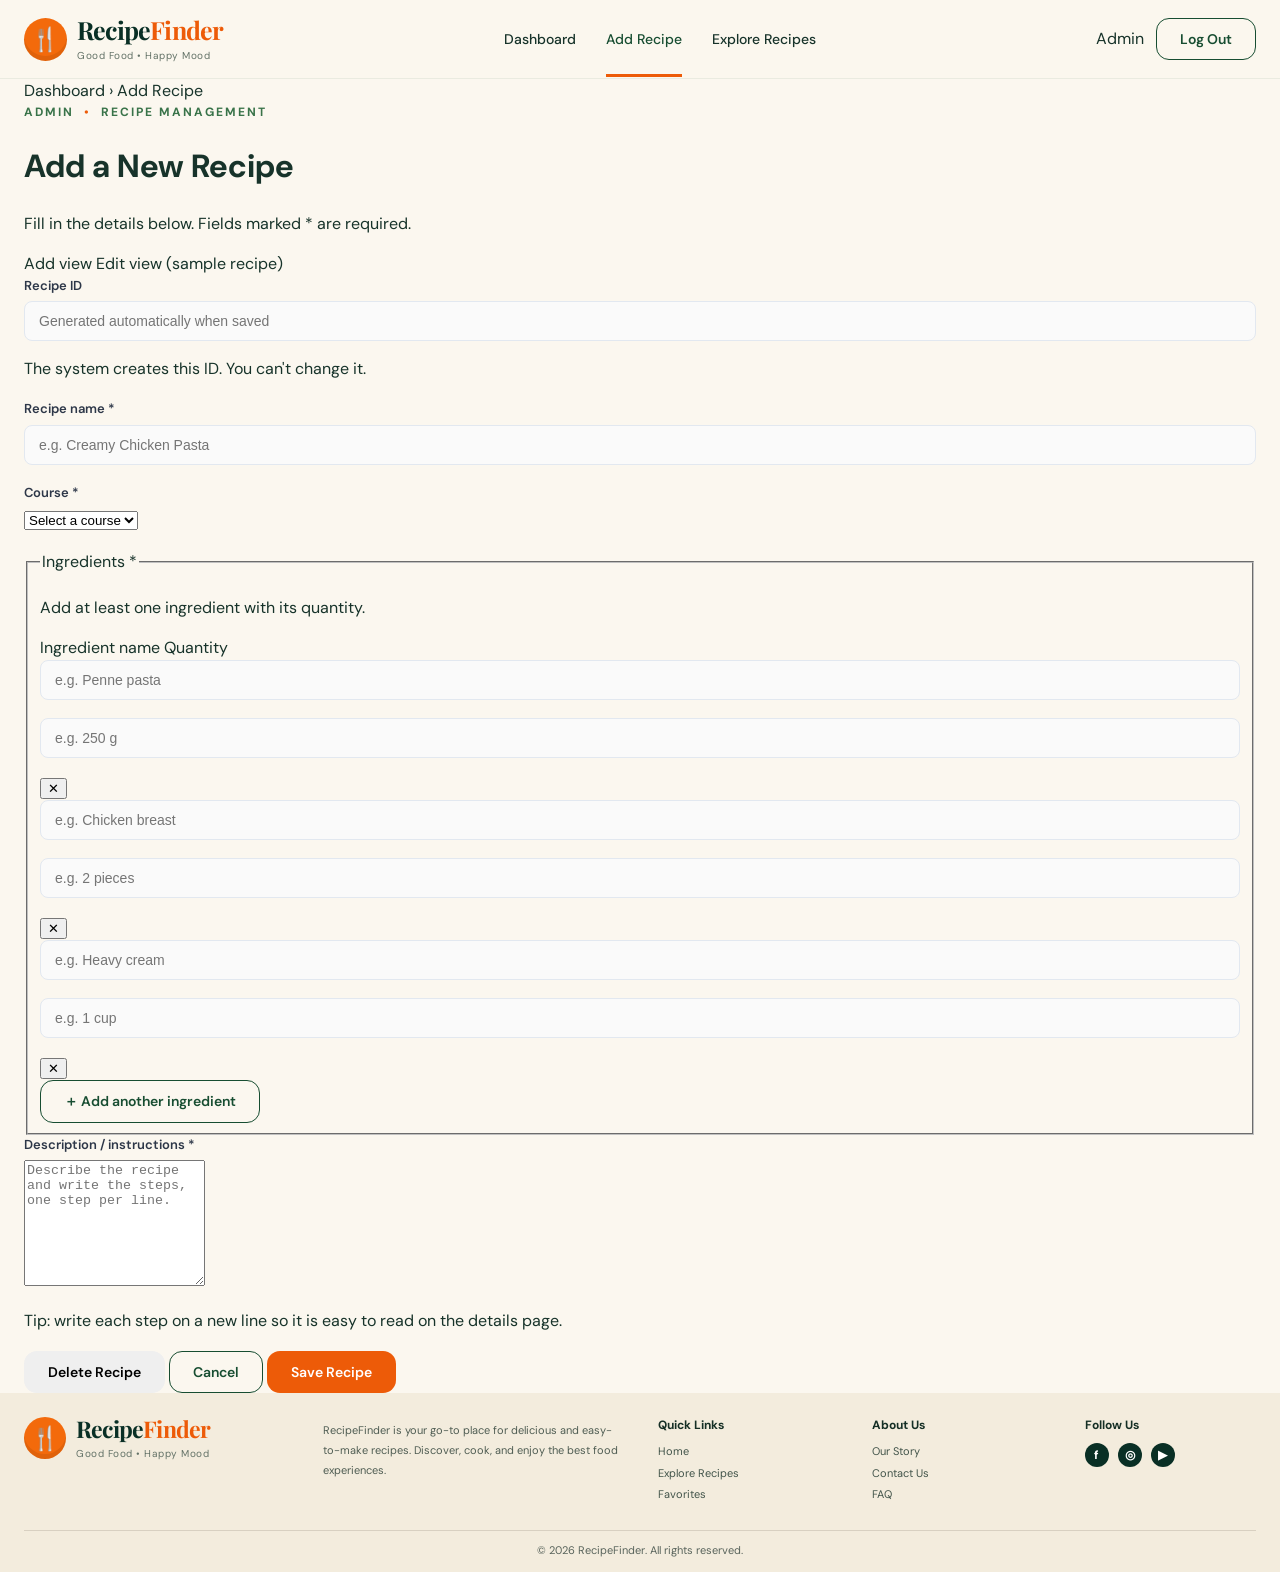
==== add-edit-recipe.html @ 818754b1 "Add files via upload" ====
<!DOCTYPE html>
<html lang="en">
<head>
  <meta charset="UTF-8">
  <meta name="viewport" content="width=device-width, initial-scale=1.0">
  <meta name="description" content="Admin page: add a new recipe or edit an existing recipe in the RecipeFinder collection.">
  <title>Add / Edit Recipe | RecipeFinder Admin</title>
  <link rel="stylesheet" href="css/style.css">
  <link rel="stylesheet" href="css/recipe-form.css">
</head>
<body>
  <header class="site-header">
    <div class="container navbar">
      <a class="brand" href="index.html" aria-label="RecipeFinder home">
        <span class="brand-icon" aria-hidden="true">🍴</span>
        <span class="brand-copy"><strong>Recipe<span>Finder</span></strong><small>Good Food • Happy Mood</small></span>
      </a>
      <button class="menu-toggle" id="menuToggle" aria-label="Toggle navigation" aria-expanded="false">☰</button>
      <nav class="nav-links" id="navLinks" aria-label="Administrator navigation">
        <a href="admin.html">Dashboard</a>
        <a class="active" href="add-edit-recipe.html" id="navAdd">Add Recipe</a>
        <a href="recipes.html">Explore Recipes</a>
      </nav>
      <div class="auth-links">
        <span class="role-badge" title="You are signed in as an administrator">Admin</span>
        <a class="btn btn-outline" href="index.html">Log Out</a>
      </div>
    </div>
  </header>

  <main class="form-page">
    <div class="container">

      <nav class="breadcrumb" aria-label="Breadcrumb">
        <a href="admin.html">Dashboard</a> <span aria-hidden="true">›</span> <span id="crumb">Add Recipe</span>
      </nav>

      <div class="form-card">
        <div class="form-heading">
          <p class="eyebrow">ADMIN <span>•</span> RECIPE MANAGEMENT</p>
          <h1 id="pageTitle">Add a New Recipe</h1>
          <p class="form-intro" id="pageIntro">Fill in the details below. Fields marked <span class="req" aria-hidden="true">*</span><span class="sr-only">with an asterisk</span> are required.</p>

          <!-- Switch between the two states of this page (demo for Phase 1) -->
          <div class="mode-switch" role="group" aria-label="Form view">
            <a href="add-edit-recipe.html?mode=add" id="modeAdd" class="mode-link">Add view</a>
            <a href="add-edit-recipe.html?mode=edit" id="modeEdit" class="mode-link">Edit view (sample recipe)</a>
          </div>
        </div>

        <div class="alert alert-success" id="saveAlert" role="status" hidden></div>
        <div class="alert alert-danger" id="deleteAlert" role="status" hidden>
          🗑 Recipe deleted. It has been removed from the recipe list.
        </div>

        <form id="recipeForm" action="admin.html" method="post" novalidate>

          <div class="form-group">
            <label for="recipeId">Recipe ID</label>
            <input type="text" id="recipeId" name="recipe_id" placeholder="Generated automatically when saved" readonly aria-describedby="idHint">
            <p class="hint" id="idHint">The system creates this ID. You can't change it.</p>
          </div>

          <div class="form-row">
            <div class="form-group">
              <label for="recipeName">Recipe name <span class="req" aria-hidden="true">*</span></label>
              <input type="text" id="recipeName" name="recipe_name" placeholder="e.g. Creamy Chicken Pasta" maxlength="80" required>
            </div>

            <div class="form-group">
              <label for="course">Course <span class="req" aria-hidden="true">*</span></label>
              <select id="course" name="course" required>
                <option value="" selected disabled>Select a course</option>
                <option value="Appetizer">Appetizer</option>
                <option value="Main Course">Main Course</option>
                <option value="Dessert">Dessert</option>
              </select>
            </div>
          </div>

          <fieldset class="ingredients-fieldset">
            <legend>Ingredients <span class="req" aria-hidden="true">*</span></legend>
            <p class="hint">Add at least one ingredient with its quantity.</p>

            <div class="ingredient-head" aria-hidden="true">
              <span>Ingredient name</span>
              <span>Quantity</span>
              <span></span>
            </div>

            <div id="ingredientList">
              <div class="ingredient-row">
                <div class="form-group">
                  <label for="ingName1" class="sr-only">Ingredient 1 name</label>
                  <input type="text" id="ingName1" name="ingredient_name[]" placeholder="e.g. Penne pasta">
                </div>
                <div class="form-group">
                  <label for="ingQty1" class="sr-only">Ingredient 1 quantity</label>
                  <input type="text" id="ingQty1" name="ingredient_qty[]" placeholder="e.g. 250 g">
                </div>
                <button type="button" class="btn-remove" aria-label="Remove ingredient 1">✕</button>
              </div>
              <div class="ingredient-row">
                <div class="form-group">
                  <label for="ingName2" class="sr-only">Ingredient 2 name</label>
                  <input type="text" id="ingName2" name="ingredient_name[]" placeholder="e.g. Chicken breast">
                </div>
                <div class="form-group">
                  <label for="ingQty2" class="sr-only">Ingredient 2 quantity</label>
                  <input type="text" id="ingQty2" name="ingredient_qty[]" placeholder="e.g. 2 pieces">
                </div>
                <button type="button" class="btn-remove" aria-label="Remove ingredient 2">✕</button>
              </div>
              <div class="ingredient-row">
                <div class="form-group">
                  <label for="ingName3" class="sr-only">Ingredient 3 name</label>
                  <input type="text" id="ingName3" name="ingredient_name[]" placeholder="e.g. Heavy cream">
                </div>
                <div class="form-group">
                  <label for="ingQty3" class="sr-only">Ingredient 3 quantity</label>
                  <input type="text" id="ingQty3" name="ingredient_qty[]" placeholder="e.g. 1 cup">
                </div>
                <button type="button" class="btn-remove" aria-label="Remove ingredient 3">✕</button>
              </div>
            </div>

            <button type="button" class="btn btn-outline btn-add" id="addIngredient">＋ Add another ingredient</button>
          </fieldset>

          <div class="form-group">
            <label for="instructions">Description / instructions <span class="req" aria-hidden="true">*</span></label>
            <textarea id="instructions" name="instructions" rows="8" placeholder="Describe the recipe and write the steps, one step per line." required></textarea>
            <p class="hint">Tip: write each step on a new line so it is easy to read on the details page.</p>
          </div>

          <div class="form-actions">
            <button type="button" class="btn btn-danger" id="deleteRecipe" hidden>Delete Recipe</button>
            <span class="spacer"></span>
            <a class="btn btn-outline" href="admin.html">Cancel</a>
            <button type="submit" class="btn btn-orange" id="submitBtn">Save Recipe</button>
          </div>
        </form>
      </div>
    </div>
  </main>

  <footer class="site-footer">
    <div class="container footer-grid">
      <a class="brand footer-brand" href="index.html">
        <span class="brand-icon" aria-hidden="true">🍴</span><span class="brand-copy"><strong>Recipe<span>Finder</span></strong><small>Good Food • Happy Mood</small></span>
      </a>
      <p class="footer-about">RecipeFinder is your go-to place for delicious and easy-to-make recipes. Discover, cook, and enjoy the best food experiences.</p>
      <div><h3>Quick Links</h3><a href="index.html">Home</a><a href="recipes.html">Explore Recipes</a><a href="favorites.html">Favorites</a></div>
      <div><h3>About Us</h3><a href="#about">Our Story</a><a href="#contact">Contact Us</a><a href="#faq">FAQ</a></div>
      <div><h3>Follow Us</h3><div class="social-links"><a href="#facebook" aria-label="Facebook">f</a><a href="#instagram" aria-label="Instagram">◎</a><a href="#youtube" aria-label="YouTube">▶</a></div></div>
    </div>
    <div class="container copyright">© 2026 RecipeFinder. All rights reserved.</div>
  </footer>

  <script>
    /* ---------- Mobile menu (same as the other pages) ---------- */
    const menuToggle = document.getElementById('menuToggle');
    const navLinks = document.getElementById('navLinks');
    menuToggle.addEventListener('click', () => {
      const isOpen = navLinks.classList.toggle('show');
      menuToggle.setAttribute('aria-expanded', String(isOpen));
    });

    /* ---------- Elements ---------- */
    const form = document.getElementById('recipeForm');
    const list = document.getElementById('ingredientList');
    const saveAlert = document.getElementById('saveAlert');
    const deleteAlert = document.getElementById('deleteAlert');
    const deleteBtn = document.getElementById('deleteRecipe');

    /* ---------- Ingredient rows ---------- */
    function rowCount() { return list.querySelectorAll('.ingredient-row').length; }

    function renumber() {
      list.querySelectorAll('.ingredient-row').forEach((row, i) => {
        const n = i + 1;
        const inputs = row.querySelectorAll('input');
        const labels = row.querySelectorAll('label');
        inputs[0].id = 'ingName' + n;
        inputs[1].id = 'ingQty' + n;
        labels[0].setAttribute('for', 'ingName' + n);
        labels[0].textContent = 'Ingredient ' + n + ' name';
        labels[1].setAttribute('for', 'ingQty' + n);
        labels[1].textContent = 'Ingredient ' + n + ' quantity';
        row.querySelector('.btn-remove').setAttribute('aria-label', 'Remove ingredient ' + n);
      });
    }

    function addRow(name, qty) {
      const n = rowCount() + 1;
      const row = document.createElement('div');
      row.className = 'ingredient-row';
      row.innerHTML =
        '<div class="form-group"><label for="ingName' + n + '" class="sr-only">Ingredient ' + n + ' name</label>' +
        '<input type="text" id="ingName' + n + '" name="ingredient_name[]" placeholder="Ingredient name"></div>' +
        '<div class="form-group"><label for="ingQty' + n + '" class="sr-only">Ingredient ' + n + ' quantity</label>' +
        '<input type="text" id="ingQty' + n + '" name="ingredient_qty[]" placeholder="Quantity"></div>' +
        '<button type="button" class="btn-remove" aria-label="Remove ingredient ' + n + '">✕</button>';
      list.appendChild(row);
      const inputs = row.querySelectorAll('input');
      if (name !== undefined) { inputs[0].value = name; inputs[1].value = qty; }
      return row;
    }

    document.getElementById('addIngredient').addEventListener('click', () => {
      addRow().querySelector('input').focus();
    });

    list.addEventListener('click', (e) => {
      const btn = e.target.closest('.btn-remove');
      if (!btn) return;
      const row = btn.closest('.ingredient-row');
      if (rowCount() === 1) {
        row.querySelectorAll('input').forEach((inp) => { inp.value = ''; clearError(inp); });
        return;
      }
      row.remove();
      renumber();
    });

    /* ---------- Error helpers ---------- */
    function clearError(field) {
      field.classList.remove('is-invalid');
      const msg = field.parentNode.querySelector('.field-error');
      if (msg) msg.remove();
    }
    function showError(field, text) {
      clearError(field);
      field.classList.add('is-invalid');
      const p = document.createElement('p');
      p.className = 'field-error';
      p.textContent = text;
      field.parentNode.appendChild(p);
    }
    form.addEventListener('input', (e) => { if (e.target.classList.contains('is-invalid')) clearError(e.target); });
    form.addEventListener('change', (e) => { if (e.target.classList.contains('is-invalid')) clearError(e.target); });

    /* ---------- Add / Edit mode (from the link: ?mode=add or ?mode=edit) ---------- */
    const mode = new URLSearchParams(window.location.search).get('mode') === 'edit' ? 'edit' : 'add';

    document.getElementById(mode === 'edit' ? 'modeEdit' : 'modeAdd').classList.add('is-current');
    document.getElementById(mode === 'edit' ? 'modeEdit' : 'modeAdd').setAttribute('aria-current', 'page');

    if (mode === 'edit') {
      document.title = 'Edit Recipe | RecipeFinder Admin';
      document.getElementById('pageTitle').textContent = 'Edit Recipe';
      document.getElementById('pageIntro').innerHTML =
        'Update the details below and save your changes. Fields marked <span class="req" aria-hidden="true">*</span><span class="sr-only">with an asterisk</span> are required.';
      document.getElementById('crumb').textContent = 'Edit Recipe';
      document.getElementById('navAdd').classList.remove('active');
      navLinks.querySelector('a[href="admin.html"]').classList.add('active');
      document.getElementById('idHint').textContent = "The system created this ID. You can't change it.";
      document.getElementById('submitBtn').textContent = 'Save Changes';
      deleteBtn.hidden = false;

      /* sample data of an existing recipe (demo only) */
      document.getElementById('recipeId').value = 'RCP-1001';
      document.getElementById('recipeName').value = 'Creamy Chicken Pasta';
      document.getElementById('course').value = 'Main Course';
      const sample = [
        ['Penne pasta', '250 g'], ['Chicken breast', '2 pieces'],
        ['Heavy cream', '1 cup'], ['Garlic cloves', '3']
      ];
      list.innerHTML = '';
      sample.forEach((pair) => addRow(pair[0], pair[1]));
      document.getElementById('instructions').value =
        'A rich and comforting pasta dish.\n' +
        '1. Boil the pasta until al dente, then drain.\n' +
        '2. Season and pan-fry the chicken until golden, then slice it.\n' +
        '3. Saute the garlic, pour in the cream and simmer for 3 minutes.\n' +
        '4. Add the pasta and chicken, toss well and serve warm.';
    }

    /* ---------- Validation + visible result ---------- */
    form.addEventListener('submit', (e) => {
      e.preventDefault(); // Phase 1: nothing is stored
      let valid = true;
      let firstBad = null;

      function check(field, text) {
        if (!field.value.trim()) {
          showError(field, text);
          valid = false;
          if (!firstBad) firstBad = field;
        } else {
          clearError(field);
        }
      }

      check(document.getElementById('recipeName'), 'Please enter the recipe name.');
      check(document.getElementById('course'), 'Please choose a course.');

      const names = list.querySelectorAll('input[name="ingredient_name[]"]');
      const qtys = list.querySelectorAll('input[name="ingredient_qty[]"]');
      let complete = 0;
      names.forEach((nameInput, i) => {
        const hasName = nameInput.value.trim() !== '';
        const hasQty = qtys[i].value.trim() !== '';
        clearError(nameInput);
        clearError(qtys[i]);
        if (hasName && hasQty) {
          complete++;
        } else if (hasName) {
          showError(qtys[i], 'Add a quantity.');
          valid = false;
          if (!firstBad) firstBad = qtys[i];
        } else if (hasQty) {
          showError(nameInput, 'Add a name.');
          valid = false;
          if (!firstBad) firstBad = nameInput;
        }
      });
      if (complete === 0 && valid) {
        showError(names[0], 'Add at least one ingredient with its quantity.');
        valid = false;
        firstBad = names[0];
      }

      check(document.getElementById('instructions'), 'Please write the description / instructions.');

      deleteAlert.hidden = true;
      if (!valid) {
        saveAlert.hidden = true;
        if (firstBad) firstBad.focus();
        return;
      }
      saveAlert.textContent = mode === 'edit'
        ? '✔ Changes saved. The recipe has been updated.'
        : '✔ Recipe saved successfully. It now appears in the recipe list.';
      saveAlert.hidden = false;
      saveAlert.scrollIntoView({ behavior: 'smooth', block: 'center' });
    });

    deleteBtn.addEventListener('click', () => {
      if (window.confirm('Delete this recipe? This cannot be undone.')) {
        saveAlert.hidden = true;
        deleteAlert.hidden = false;
        deleteAlert.scrollIntoView({ behavior: 'smooth', block: 'center' });
      }
    });
  </script>
</body>
</html>
---- css/style.css ----
@import url('https://fonts.googleapis.com/css2?family=DM+Sans:wght@400;500;600;700&family=Playfair+Display:wght@600;700;800&display=swap');

:root {
    --cream: #fbf7ef;
    --cream-deep: #f4ecdc;
    --green: #174d31;
    --green-dark: #092f25;
    --orange: #ed5b08;
    --text: #17332a;
    --muted: #617068;
    --white: #fff;
    --border: #e8e2d7;
    --shadow: 0 5px 18px rgba(34, 48, 37, .07)
}

* {
    box-sizing: border-box
}

html {
    scroll-behavior: smooth
}

body {
    margin: 0;
    background: var(--cream);
    color: var(--text);
    font-family: 'DM Sans', Arial, sans-serif;
    line-height: 1.5
}

a {
    color: inherit;
    text-decoration: none
}

img {
    display: block;
    max-width: 100%
}

.container {
    width: min(1240px, calc(100% - 48px));
    margin-inline: auto
}

.site-header {
    background: rgba(251, 247, 239, .97);
    border-bottom: 1px solid rgba(23, 77, 49, .07);
    position: relative;
    z-index: 5
}

.navbar {
    min-height: 78px;
    display: flex;
    align-items: center;
    justify-content: space-between;
    gap: 28px
}

.brand {
    display: inline-flex;
    align-items: center;
    gap: 10px;
    flex-shrink: 0
}

.brand-icon {
    display: grid;
    place-items: center;
    width: 43px;
    height: 43px;
    border-radius: 50%;
    background: #f36a0b;
    color: #fff;
    font-size: 23px;
    box-shadow: inset 0 -5px 0 rgba(0, 0, 0, .08)
}

.brand-copy {
    display: flex;
    flex-direction: column;
    line-height: 1.15
}

.brand-copy strong {
    font-family: 'Playfair Display', Georgia, serif;
    font-size: 25px;
    color: var(--green-dark);
    letter-spacing: -.8px
}

.brand-copy strong span {
    color: var(--orange)
}

.brand-copy small {
    margin-top: 5px;
    color: #637267;
    font-size: 10px;
    letter-spacing: .5px
}

.nav-links,
.auth-links {
    display: flex;
    align-items: center;
    gap: 30px
}

.nav-links a {
    font-size: 14px;
    font-weight: 500;
    padding: 28px 0 24px;
    border-bottom: 3px solid transparent
}

.nav-links a:hover,
.nav-links a.active {
    border-color: var(--orange);
    color: var(--green)
}

.auth-links {
    gap: 12px
}

.btn {
    display: inline-flex;
    align-items: center;
    justify-content: center;
    gap: 9px;
    border: 1px solid transparent;
    border-radius: 13px;
    padding: 11px 23px;
    font: 600 14px 'DM Sans', sans-serif;
    cursor: pointer;
    transition: transform .2s, background .2s
}

.btn:hover {
    transform: translateY(-2px)
}

.btn-outline {
    border-color: var(--green);
    color: var(--green);
    background: transparent
}

.btn-orange {
    background: var(--orange);
    color: #fff
}

.btn-green {
    background: #176234;
    color: #fff
}

.menu-toggle {
    display: none;
    border: 0;
    background: transparent;
    color: var(--green);
    font-size: 25px;
    cursor: pointer
}

.hero {
    overflow: hidden;
    background: linear-gradient(105deg, #fbf4e7 0%, #f9f2e5 49%, #eee1c9 100%)
}

.hero-inner {
    position: relative;
    min-height: 360px;
    display: grid;
    grid-template-columns: .93fr 1.07fr;
    align-items: center;
    gap: 25px
}

.hero-copy {
    padding: 42px 0 48px 54px;
    position: relative;
    z-index: 2
}

.eyebrow {
    color: #397349;
    font-size: 12px;
    letter-spacing: 2px;
    font-weight: 700;
    margin: 0 0 12px
}

.eyebrow span {
    color: var(--orange);
    padding: 0 5px
}

.hero h1 {
    font: 800 clamp(38px, 4vw, 57px)/1.12 'Playfair Display', Georgia, serif;
    letter-spacing: -1.3px;
    color: var(--green-dark);
    margin: 0;
    max-width: 520px
}

.hero h1 span {
    display: block;
    color: var(--orange)
}

.hero-description {
    font-size: 16px;
    line-height: 1.75;
    max-width: 440px;
    color: #35483e;
    margin: 17px 0 23px
}

.hero-button {
    padding: 13px 22px;
    border-radius: 14px
}

.hero-button span:first-child {
    font-size: 23px;
    line-height: 15px
}

.hero-photo-wrap {
    height: 360px;
    position: relative;
    align-self: stretch;
    overflow: hidden;
    border-radius: 48% 0 0 48% / 55% 0 0 55%;
    margin-right: calc((1240px - min(1240px, 100vw - 48px))/ -2);
}

.hero-photo {
    height: 100%;
    width: 100%;
    object-fit: cover;
    object-position: center
}

.food-note {
    position: absolute;
    right: 5%;
    top: 37%;
    font-family: 'Playfair Display', Georgia, serif;
    font-style: italic;
    font-size: 21px;
    line-height: 1.3;
    color: #174d31;
    text-align: center;
    text-shadow: 0 1px 8px rgba(255, 255, 255, .6);
    transform: rotate(5deg)
}

.food-note strong {
    font-weight: 800
}

.decor {
    position: absolute;
    color: #e7a26a;
    opacity: .7;
    pointer-events: none
}

.decor-one {
    font-size: 70px;
    left: -25px;
    bottom: -15px
}

.decor-two {
    font-size: 46px;
    right: 49%;
    bottom: 15px;
    color: #6c986c
}

.search-section {
    position: relative;
    margin-top: 20px;
    z-index: 2
}

.search-bar {
    display: grid;
    grid-template-columns: 1fr 220px 175px;
    gap: 14px;
    padding: 12px;
    background: rgba(255, 255, 255, .76);
    border: 1px solid #eee8de;
    border-radius: 18px;
    box-shadow: var(--shadow)
}

.search-input,
.course-select {
    display: flex;
    align-items: center;
    gap: 12px;
    background: #fff;
    border: 1px solid #e8e5df;
    border-radius: 12px;
    padding: 0 15px;
    min-width: 0
}

.search-input>span {
    font-size: 25px;
    color: var(--green)
}

.search-input input {
    width: 100%;
    height: 44px;
    border: 0;
    outline: 0;
    background: transparent;
    font: 14px 'DM Sans', sans-serif;
    color: var(--text)
}

.search-input input::placeholder {
    color: #888f89
}

.course-select select {
    width: 100%;
    height: 44px;
    border: 0;
    outline: 0;
    background: transparent;
    color: #293b32;
    font: 14px 'DM Sans', sans-serif;
    cursor: pointer
}

.search-button {
    border-radius: 12px
}

.popular-section {
    padding: 27px 0 32px
}

.section-heading {
    display: flex;
    justify-content: space-between;
    align-items: center;
    gap: 20px;
    margin-bottom: 15px
}

.section-heading h2 {
    font: 700 30px 'Playfair Display', Georgia, serif;
    color: var(--green-dark);
    margin: 0;
    letter-spacing: -.5px
}

.leaf {
    color: #387847;
    font-size: 30px;
    margin-right: 7px
}

.text-link {
    font-size: 13px;
    color: var(--orange);
    font-weight: 600
}

.text-link:hover {
    text-decoration: underline
}

.recipe-grid {
    display: grid;
    grid-template-columns: repeat(4, minmax(0, 1fr));
    gap: 22px
}

.recipe-card {
    border: 1px solid #eee8df;
    border-radius: 15px;
    overflow: hidden;
    background: #fffdf9;
    box-shadow: 0 3px 10px rgba(30, 47, 35, .05);
    transition: transform .2s, box-shadow .2s
}

.recipe-card:hover {
    transform: translateY(-4px);
    box-shadow: var(--shadow)
}

.card-image {
    height: 160px;
    display: block;
    overflow: hidden;
    background: #eee5d6
}

.card-image img {
    height: 100%;
    width: 100%;
    object-fit: cover;
    transition: transform .35s
}

.recipe-card:hover .card-image img {
    transform: scale(1.04)
}

.card-content {
    position: relative;
    padding: 25px 15px 14px
}

.tag {
    position: absolute;
    top: -13px;
    left: 14px;
    border-radius: 30px;
    padding: 4px 11px;
    font-size: 10px;
    color: #20352a
}

.tag-main {
    background: #ffdbb3
}

.tag-dessert {
    background: #ffd8d6
}

.tag-appetizer {
    background: #ccebc9
}

.card-content h3 {
    font-size: 14px;
    margin: 0 0 14px;
    font-weight: 700;
    color: #172e25
}

.card-button {
    height: 35px;
    border: 1px solid #8caf96;
    border-radius: 12px;
    display: flex;
    align-items: center;
    justify-content: center;
    gap: 7px;
    color: #1c6035;
    font-size: 12px;
    font-weight: 600
}

.card-button:hover {
    background: #edf5ed
}

/* --- Recipe Details Page Styling Additions --- */
.detail-article {
    padding: 36px;
    background: #fffdf9;
}

.detail-heading-bar {
    border-bottom: 1px solid var(--border);
    padding-bottom: 24px;
    margin-bottom: 30px;
    align-items: flex-start;
}

.detail-heading-bar .tag {
    position: static;
    display: inline-block;
    margin-bottom: 10px;
}

.detail-title-text {
    font: 700 36px/1.2 'Playfair Display', Georgia, serif;
    color: var(--green-dark);
    margin: 0 0 8px;
    letter-spacing: -0.5px;
}

.detail-meta-text {
    font-size: 13px;
    color: var(--muted);
    margin: 0;
}

.detail-layout-grid {
    grid-template-columns: 320px 1fr;
    gap: 36px;
    align-items: start;
}

.ingredients-panel {
    background: var(--cream-deep);
    border: 1px solid var(--border);
    border-radius: 16px;
    padding: 24px;
}

.ingredients-panel h2,
.instructions-panel h2 {
    font: 700 22px 'Playfair Display', Georgia, serif;
    color: var(--green-dark);
    margin: 0 0 16px;
}

.ingredients-table-list {
    list-style: none;
    padding: 0;
    margin: 0;
}

.ingredients-table-list li {
    display: flex;
    justify-content: space-between;
    padding: 10px 0;
    border-bottom: 1px dashed #d8d0c1;
    font-size: 14px;
}

.ingredients-table-list li:last-child {
    border-bottom: none;
}

.instruction-step-item {
    margin-bottom: 20px;
}

.instruction-step-item h3 {
    font-size: 15px;
    font-weight: 700;
    color: var(--green);
    margin: 0 0 4px;
}

.instruction-step-item p {
    font-size: 14px;
    line-height: 1.6;
    color: #35483e;
    margin: 0;
}

.site-footer {
    background: #f3ecdd;
    padding-top: 23px
}

.footer-grid {
    display: grid;
    grid-template-columns: 1.1fr 1.25fr .75fr .75fr .7fr;
    gap: 30px;
    align-items: start;
    padding-bottom: 22px
}

.footer-brand .brand-icon {
    width: 42px;
    height: 42px
}

.footer-brand .brand-copy strong {
    font-size: 23px
}

.footer-about {
    font-size: 11px;
    line-height: 1.8;
    color: #4f5d53;
    margin: 5px 0 0
}

.footer-grid h3 {
    font-size: 12px;
    margin: 0 0 9px;
    color: #152f25
}

.footer-grid>div>a {
    display: block;
    font-size: 11px;
    color: #42544a;
    margin: 5px 0
}

.footer-grid>div>a:hover {
    color: var(--orange)
}

.social-links {
    display: flex;
    gap: 9px
}

.social-links a {
    width: 24px;
    height: 24px;
    border-radius: 50%;
    background: var(--green-dark);
    color: #fff;
    display: grid;
    place-items: center;
    font-size: 12px;
    font-weight: 700
}

.copyright {
    border-top: 1px solid #d8d0c1;
    text-align: center;
    padding: 11px 0 14px;
    font-size: 11px;
    color: #59645c
}

.sr-only {
    position: absolute;
    width: 1px;
    height: 1px;
    padding: 0;
    margin: -1px;
    overflow: hidden;
    clip: rect(0, 0, 0, 0);
    white-space: nowrap;
    border: 0
}

@media(max-width:1000px) {
    .navbar {
        gap: 16px
    }

    .nav-links {
        gap: 17px
    }

    .hero-copy {
        padding-left: 12px
    }

    .hero-photo-wrap {
        margin-right: -24px
    }

    .recipe-grid {
        gap: 14px
    }

    .card-image {
        height: 140px
    }

    .footer-grid {
        grid-template-columns: repeat(3, 1fr)
    }
}

@media(max-width:760px) {
    .container {
        width: min(100% - 30px, 600px)
    }

    .navbar {
        min-height: 72px;
        flex-wrap: wrap;
        gap: 12px;
        padding-block: 12px
    }

    .brand-copy strong {
        font-size: 22px
    }

    .brand-icon {
        width: 38px;
        height: 38px
    }

    .menu-toggle {
        display: block;
        margin-left: auto
    }

    .nav-links {
        display: none;
        order: 4;
        width: 100%;
        flex-direction: column;
        align-items: stretch;
        gap: 0;
        padding: 4px 0
    }

    .nav-links.show {
        display: flex
    }

    .nav-links a {
        padding: 11px 4px;
        border-bottom: 1px solid var(--border)
    }

    .auth-links {
        gap: 7px
    }

    .auth-links .btn {
        padding: 9px 12px;
        font-size: 12px
    }

    .hero-inner {
        grid-template-columns: 1fr;
        gap: 0
    }

    .hero-copy {
        padding: 37px 4px 26px
    }

    .hero h1 {
        font-size: 43px
    }

    .hero-description {
        font-size: 14px;
        max-width: 500px
    }

    .hero-photo-wrap {
        height: 250px;
        margin: 0 -15px;
        border-radius: 35% 0 0 0
    }

    .food-note {
        font-size: 17px;
        right: 7%;
        top: 34%
    }

    .decor-two {
        display: none
    }

    .search-section {
        margin-top: 15px
    }

    .search-bar {
        grid-template-columns: 1fr;
        gap: 9px;
        padding: 10px
    }

    .search-input,
    .course-select {
        min-height: 47px
    }

    .search-button {
        min-height: 45px
    }

    .popular-section {
        padding-top: 25px
    }

    .section-heading h2 {
        font-size: 25px
    }

    .leaf {
        font-size: 24px
    }

    .text-link {
        font-size: 11px
    }

    .recipe-grid {
        grid-template-columns: repeat(2, minmax(0, 1fr));
        gap: 13px
    }

    .card-image {
        height: 140px
    }

    .card-content {
        padding: 23px 11px 12px
    }

    .card-content h3 {
        font-size: 13px;
        min-height: 38px
    }

    .detail-layout-grid {
        grid-template-columns: 1fr;
    }

    .footer-grid {
        grid-template-columns: repeat(2, minmax(0, 1fr));
        gap: 22px 16px
    }

    .footer-about {
        font-size: 12px
    }

    .copyright {
        font-size: 10px
    }
}

@media(max-width:390px) {
    .auth-links {
        width: 100%;
        order: 5
    }

    .auth-links .btn {
        flex: 1
    }

    .hero h1 {
        font-size: 37px
    }

    .section-heading {
        align-items: flex-start
    }

    .section-heading h2 {
        font-size: 22px
    }

    .card-image {
        height: 120px
    }
}

STYLING (Login & Signup)

.page-body {
    background-color: #fdf8f2;
    font-family: 'Segoe UI', Tahoma, Geneva, Verdana, sans-serif;
    margin: 0;
    padding: 0;
    color: #2d3748;
}

.auth-wrapper {
    display: flex;
    justify-content: center;
    align-items: center;
    padding: 60px 20px;
    min-height: calc(100vh - 350px);
}

.auth-card {
    background: #ffffff;
    width: 100%;
    max-width: 400px;
    padding: 35px 30px;
    border-radius: 16px;
    box-shadow: 0 4px 20px rgba(0, 0, 0, 0.05);
}

.auth-title {
    font-size: 26px;
    color: #2d3748;
    text-align: center;
    margin-top: 0;
    margin-bottom: 8px;
    font-family: Georgia, 'Times New Roman', serif;
}

.auth-subtitle {
    font-size: 13px;
    color: #718096;
    text-align: center;
    margin-bottom: 25px;
}

.form-group {
    margin-bottom: 18px;
}

.form-group label {
    display: block;
    font-size: 13px;
    font-weight: 600;
    margin-bottom: 6px;
    color: #2d3748;
}

.form-group input {
    width: 100%;
    padding: 11px 14px;
    border: 1px solid #e2e8f0;
    border-radius: 8px;
    box-sizing: border-box;
    font-size: 14px;
    background-color: #fafafa;
}

.form-group input:focus {
    outline: none;
    border-color: #e85d04;
    background-color: #ffffff;
}

.btn-primary-orange {
    width: 100%;
    background-color: #e85d04;
    color: #ffffff;
    border: none;
    padding: 12px;
    border-radius: 20px;
    font-size: 15px;
    font-weight: 600;
    cursor: pointer;
    margin-top: 10px;
    transition: background-color 0.2s;
}

.btn-primary-orange:hover {
    background-color: #dc2f02;
}

.auth-footer-link {
    text-align: center;
    font-size: 13px;
    color: #718096;
    margin-top: 20px;
}

.auth-footer-link a {
    color: #e85d04;
    text-decoration: none;
    font-weight: 600;
}
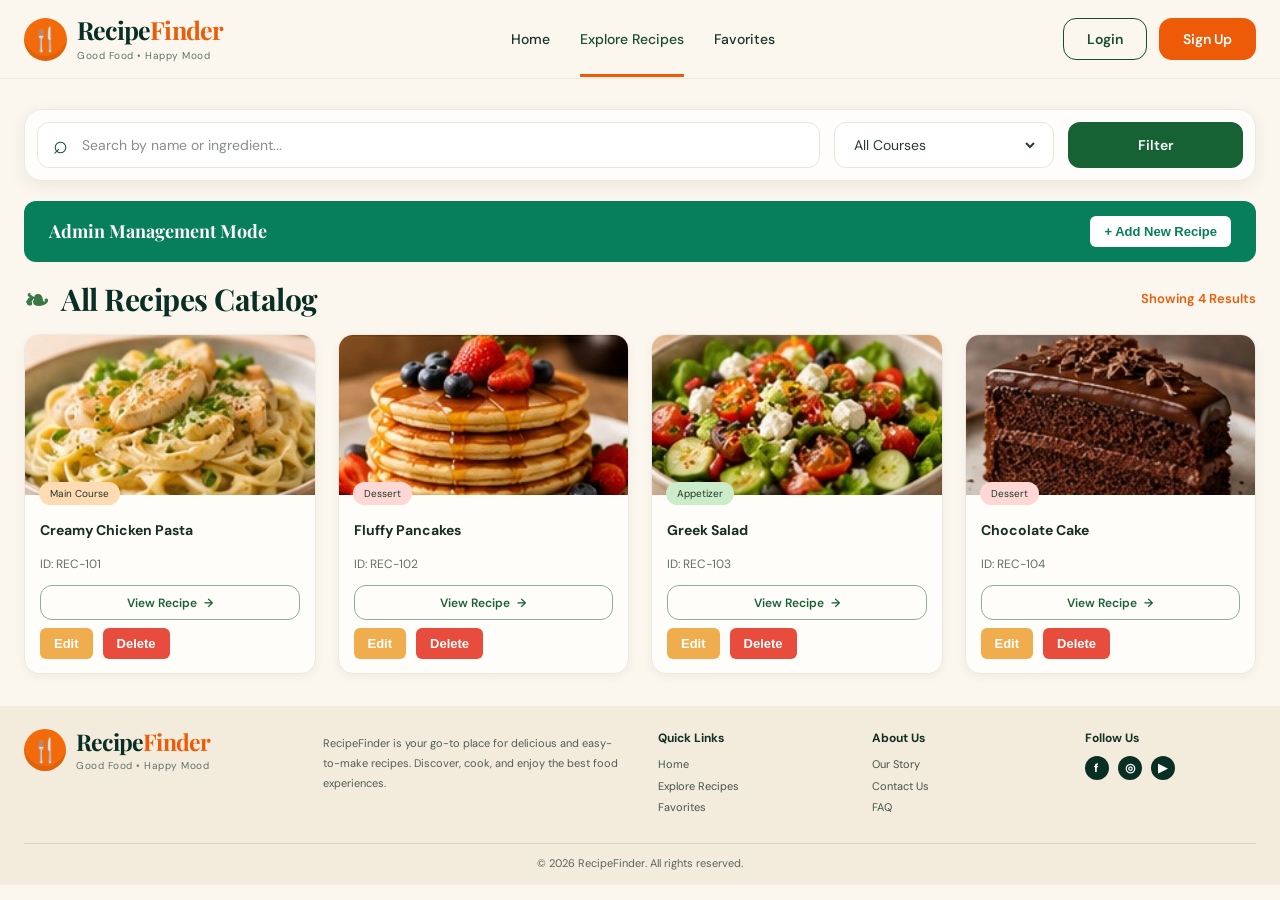
==== commit 00982435: "Update add-edit-recipe.html" ====
--- a/add-edit-recipe.html
+++ b/add-edit-recipe.html
@@ -3,10 +3,28 @@
 <head>
   <meta charset="UTF-8">
   <meta name="viewport" content="width=device-width, initial-scale=1.0">
-  <meta name="description" content="Admin page: add a new recipe or edit an existing recipe in the RecipeFinder collection.">
-  <title>Add / Edit Recipe | RecipeFinder Admin</title>
+  <meta name="description" content="Browse, search, and manage recipes on RecipeFinder.">
+  <title>Explore & Manage Recipes | RecipeFinder</title>
   <link rel="stylesheet" href="css/style.css">
-  <link rel="stylesheet" href="css/recipe-form.css">
+  <style>
+    /* Admin Control Panel Styles */
+    .admin-bar {
+      background: #087f5b;
+      padding: 15px 25px;
+      margin-top: 20px;
+      border-radius: 12px;
+      display: flex;
+      justify-content: space-between;
+      align-items: center;
+      color: white;
+    }
+    .admin-bar h3 { margin: 0; font-size: 18px; font-family: 'Playfair Display', Georgia, serif; }
+    .admin-actions-group { display: flex; gap: 10px; }
+    .admin-action-btn { background: #f0ad4e; color: white; border: none; padding: 8px 14px; border-radius: 6px; font-weight: bold; cursor: pointer; font-size: 13px; }
+    .admin-action-btn:hover { background: #dc932c; }
+    .admin-delete-btn { background: #e74c3c; }
+    .admin-delete-btn:hover { background: #c0392b; }
+  </style>
 </head>
 <body>
   <header class="site-header">
@@ -16,132 +34,121 @@
         <span class="brand-copy"><strong>Recipe<span>Finder</span></strong><small>Good Food • Happy Mood</small></span>
       </a>
       <button class="menu-toggle" id="menuToggle" aria-label="Toggle navigation" aria-expanded="false">☰</button>
-      <nav class="nav-links" id="navLinks" aria-label="Administrator navigation">
-        <a href="admin.html">Dashboard</a>
-        <a class="active" href="add-edit-recipe.html" id="navAdd">Add Recipe</a>
-        <a href="recipes.html">Explore Recipes</a>
+      <nav class="nav-links" id="navLinks" aria-label="Main navigation">
+        <a href="index.html">Home</a>
+        <a class="active" href="recipes.html">Explore Recipes</a>
+        <a href="favorites.html">Favorites</a>
       </nav>
       <div class="auth-links">
-        <span class="role-badge" title="You are signed in as an administrator">Admin</span>
-        <a class="btn btn-outline" href="index.html">Log Out</a>
+        <a class="btn btn-outline" href="login.html">Login</a>
+        <a class="btn btn-orange" href="signup.html">Sign Up</a>
       </div>
     </div>
   </header>
 
-  <main class="form-page">
-    <div class="container">
-
-      <nav class="breadcrumb" aria-label="Breadcrumb">
-        <a href="admin.html">Dashboard</a> <span aria-hidden="true">›</span> <span id="crumb">Add Recipe</span>
-      </nav>
-
-      <div class="form-card">
-        <div class="form-heading">
-          <p class="eyebrow">ADMIN <span>•</span> RECIPE MANAGEMENT</p>
-          <h1 id="pageTitle">Add a New Recipe</h1>
-          <p class="form-intro" id="pageIntro">Fill in the details below. Fields marked <span class="req" aria-hidden="true">*</span><span class="sr-only">with an asterisk</span> are required.</p>
-
-          <!-- Switch between the two states of this page (demo for Phase 1) -->
-          <div class="mode-switch" role="group" aria-label="Form view">
-            <a href="add-edit-recipe.html?mode=add" id="modeAdd" class="mode-link">Add view</a>
-            <a href="add-edit-recipe.html?mode=edit" id="modeEdit" class="mode-link">Edit view (sample recipe)</a>
-          </div>
-        </div>
-
-        <div class="alert alert-success" id="saveAlert" role="status" hidden></div>
-        <div class="alert alert-danger" id="deleteAlert" role="status" hidden>
-          🗑 Recipe deleted. It has been removed from the recipe list.
-        </div>
-
-        <form id="recipeForm" action="admin.html" method="post" novalidate>
-
-          <div class="form-group">
-            <label for="recipeId">Recipe ID</label>
-            <input type="text" id="recipeId" name="recipe_id" placeholder="Generated automatically when saved" readonly aria-describedby="idHint">
-            <p class="hint" id="idHint">The system creates this ID. You can't change it.</p>
-          </div>
-
-          <div class="form-row">
-            <div class="form-group">
-              <label for="recipeName">Recipe name <span class="req" aria-hidden="true">*</span></label>
-              <input type="text" id="recipeName" name="recipe_name" placeholder="e.g. Creamy Chicken Pasta" maxlength="80" required>
-            </div>
-
-            <div class="form-group">
-              <label for="course">Course <span class="req" aria-hidden="true">*</span></label>
-              <select id="course" name="course" required>
-                <option value="" selected disabled>Select a course</option>
-                <option value="Appetizer">Appetizer</option>
-                <option value="Main Course">Main Course</option>
-                <option value="Dessert">Dessert</option>
-              </select>
-            </div>
-          </div>
-
-          <fieldset class="ingredients-fieldset">
-            <legend>Ingredients <span class="req" aria-hidden="true">*</span></legend>
-            <p class="hint">Add at least one ingredient with its quantity.</p>
-
-            <div class="ingredient-head" aria-hidden="true">
-              <span>Ingredient name</span>
-              <span>Quantity</span>
-              <span></span>
-            </div>
-
-            <div id="ingredientList">
-              <div class="ingredient-row">
-                <div class="form-group">
-                  <label for="ingName1" class="sr-only">Ingredient 1 name</label>
-                  <input type="text" id="ingName1" name="ingredient_name[]" placeholder="e.g. Penne pasta">
-                </div>
-                <div class="form-group">
-                  <label for="ingQty1" class="sr-only">Ingredient 1 quantity</label>
-                  <input type="text" id="ingQty1" name="ingredient_qty[]" placeholder="e.g. 250 g">
-                </div>
-                <button type="button" class="btn-remove" aria-label="Remove ingredient 1">✕</button>
-              </div>
-              <div class="ingredient-row">
-                <div class="form-group">
-                  <label for="ingName2" class="sr-only">Ingredient 2 name</label>
-                  <input type="text" id="ingName2" name="ingredient_name[]" placeholder="e.g. Chicken breast">
-                </div>
-                <div class="form-group">
-                  <label for="ingQty2" class="sr-only">Ingredient 2 quantity</label>
-                  <input type="text" id="ingQty2" name="ingredient_qty[]" placeholder="e.g. 2 pieces">
-                </div>
-                <button type="button" class="btn-remove" aria-label="Remove ingredient 2">✕</button>
-              </div>
-              <div class="ingredient-row">
-                <div class="form-group">
-                  <label for="ingName3" class="sr-only">Ingredient 3 name</label>
-                  <input type="text" id="ingName3" name="ingredient_name[]" placeholder="e.g. Heavy cream">
-                </div>
-                <div class="form-group">
-                  <label for="ingQty3" class="sr-only">Ingredient 3 quantity</label>
-                  <input type="text" id="ingQty3" name="ingredient_qty[]" placeholder="e.g. 1 cup">
-                </div>
-                <button type="button" class="btn-remove" aria-label="Remove ingredient 3">✕</button>
-              </div>
-            </div>
-
-            <button type="button" class="btn btn-outline btn-add" id="addIngredient">＋ Add another ingredient</button>
-          </fieldset>
-
-          <div class="form-group">
-            <label for="instructions">Description / instructions <span class="req" aria-hidden="true">*</span></label>
-            <textarea id="instructions" name="instructions" rows="8" placeholder="Describe the recipe and write the steps, one step per line." required></textarea>
-            <p class="hint">Tip: write each step on a new line so it is easy to read on the details page.</p>
-          </div>
-
-          <div class="form-actions">
-            <button type="button" class="btn btn-danger" id="deleteRecipe" hidden>Delete Recipe</button>
-            <span class="spacer"></span>
-            <a class="btn btn-outline" href="admin.html">Cancel</a>
-            <button type="submit" class="btn btn-orange" id="submitBtn">Save Recipe</button>
-          </div>
-        </form>
-      </div>
-    </div>
+  <main>
+    <!-- Search & Filter Bar Section[cite: 7] -->
+    <section class="search-section container" aria-label="Filter recipes" style="margin-top: 30px;">
+      <form class="search-bar" action="recipes.html" method="get">
+        <label class="search-input"><span aria-hidden="true">⌕</span><input type="search" name="q" placeholder="Search by name or ingredient..." aria-label="Search recipes"></label>
+        <label class="course-select"><span class="sr-only">Recipe course</span>
+          <select name="course">
+            <option value="">All Courses</option>
+            <option value="Appetizer">Appetizer</option>
+            <option value="Main Course">Main Course</option>
+            <option value="Dessert">Dessert</option>
+          </select>
+        </label>
+        <button class="btn btn-green search-button" type="submit">Filter</button>
+      </form>
+    </section>
+
+    <!-- Admin Controls Bar (Add Recipe) -->
+    <section class="container" style="margin-top: 15px; margin-bottom: -10px;">
+      <div class="admin-bar">
+        <h3>Admin Management Mode</h3>
+        <button type="button" class="admin-action-btn" style="background: #ffffff; color: #087f5b;" onclick="openAddRecipePrompt()">+ Add New Recipe</button>
+      </div>
+    </section>
+
+    <!-- Complete Recipe Catalog Grid[cite: 7] -->
+    <section class="popular-section container">
+      <div class="section-heading">
+        <h2><span class="leaf" aria-hidden="true">❧</span> All Recipes Catalog</h2>
+        <span class="text-link" id="resultCountLabel">Showing 4 Results</span>
+      </div>
+
+      <div class="recipe-grid" id="recipesCatalogGrid">
+        <!-- Recipe 1: Pasta -->
+        <article class="recipe-card" id="card-REC-101">
+          <a href="recipe-details_2.html#pasta" class="card-image"><img src="images/chicken-pasta.jpg" alt="Creamy chicken pasta"></a>
+          <div class="card-content">
+            <span class="tag tag-main">Main Course</span>
+            <h3>Creamy Chicken Pasta</h3>
+            <p style="font-size: 12px; color: var(--muted); margin-bottom: 12px;">ID: REC-101</p>
+            <div style="display: flex; gap: 6px; margin-bottom: 8px;">
+              <a class="card-button" style="flex: 1;" href="recipe-details_2.html#pasta">View Recipe <span>→</span></a>
+            </div>
+            <!-- Admin Edit/Delete Controls -->
+            <div class="admin-actions-group">
+              <button type="button" class="admin-action-btn" onclick="editRecipe('REC-101', 'Creamy Chicken Pasta', 'Main Course')">Edit</button>
+              <button type="button" class="admin-action-btn admin-delete-btn" onclick="deleteRecipe('card-REC-101')">Delete</button>
+            </div>
+          </div>
+        </article>
+
+        <!-- Recipe 2: Pancakes -->
+        <article class="recipe-card" id="card-REC-102">
+          <a href="recipe-details_2.html#pancakes" class="card-image"><img src="images/pancakes.jpg" alt="Fluffy pancakes"></a>
+          <div class="card-content">
+            <span class="tag tag-dessert">Dessert</span>
+            <h3>Fluffy Pancakes</h3>
+            <p style="font-size: 12px; color: var(--muted); margin-bottom: 12px;">ID: REC-102</p>
+            <div style="display: flex; gap: 6px; margin-bottom: 8px;">
+              <a class="card-button" style="flex: 1;" href="recipe-details_2.html#pancakes">View Recipe <span>→</span></a>
+            </div>
+            <div class="admin-actions-group">
+              <button type="button" class="admin-action-btn" onclick="editRecipe('REC-102', 'Fluffy Pancakes', 'Dessert')">Edit</button>
+              <button type="button" class="admin-action-btn admin-delete-btn" onclick="deleteRecipe('card-REC-102')">Delete</button>
+            </div>
+          </div>
+        </article>
+
+        <!-- Recipe 3: Greek Salad -->
+        <article class="recipe-card" id="card-REC-103">
+          <a href="recipe-details_2.html#salad" class="card-image"><img src="images/greek-salad.jpg" alt="Fresh Greek salad"></a>
+          <div class="card-content">
+            <span class="tag tag-appetizer">Appetizer</span>
+            <h3>Greek Salad</h3>
+            <p style="font-size: 12px; color: var(--muted); margin-bottom: 12px;">ID: REC-103</p>
+            <div style="display: flex; gap: 6px; margin-bottom: 8px;">
+              <a class="card-button" style="flex: 1;" href="recipe-details_2.html#salad">View Recipe <span>→</span></a>
+            </div>
+            <div class="admin-actions-group">
+              <button type="button" class="admin-action-btn" onclick="editRecipe('REC-103', 'Greek Salad', 'Appetizer')">Edit</button>
+              <button type="button" class="admin-action-btn admin-delete-btn" onclick="deleteRecipe('card-REC-103')">Delete</button>
+            </div>
+          </div>
+        </article>
+
+        <!-- Recipe 4: Chocolate Cake -->
+        <article class="recipe-card" id="card-REC-104">
+          <a href="recipe-details_2.html#cake" class="card-image"><img src="images/chocolate-cake.jpg" alt="Chocolate cake slice"></a>
+          <div class="card-content">
+            <span class="tag tag-dessert">Dessert</span>
+            <h3>Chocolate Cake</h3>
+            <p style="font-size: 12px; color: var(--muted); margin-bottom: 12px;">ID: REC-104</p>
+            <div style="display: flex; gap: 6px; margin-bottom: 8px;">
+              <a class="card-button" style="flex: 1;" href="recipe-details_2.html#cake">View Recipe <span>→</span></a>
+            </div>
+            <div class="admin-actions-group">
+              <button type="button" class="admin-action-btn" onclick="editRecipe('REC-104', 'Chocolate Cake', 'Dessert')">Edit</button>
+              <button type="button" class="admin-action-btn admin-delete-btn" onclick="deleteRecipe('card-REC-104')">Delete</button>
+            </div>
+          </div>
+        </article>
+      </div>
+    </section>
   </main>
 
   <footer class="site-footer">
@@ -158,191 +165,93 @@
   </footer>
 
   <script>
-    /* ---------- Mobile menu (same as the other pages) ---------- */
     const menuToggle = document.getElementById('menuToggle');
     const navLinks = document.getElementById('navLinks');
-    menuToggle.addEventListener('click', () => {
-      const isOpen = navLinks.classList.toggle('show');
-      menuToggle.setAttribute('aria-expanded', String(isOpen));
-    });
-
-    /* ---------- Elements ---------- */
-    const form = document.getElementById('recipeForm');
-    const list = document.getElementById('ingredientList');
-    const saveAlert = document.getElementById('saveAlert');
-    const deleteAlert = document.getElementById('deleteAlert');
-    const deleteBtn = document.getElementById('deleteRecipe');
-
-    /* ---------- Ingredient rows ---------- */
-    function rowCount() { return list.querySelectorAll('.ingredient-row').length; }
-
-    function renumber() {
-      list.querySelectorAll('.ingredient-row').forEach((row, i) => {
-        const n = i + 1;
-        const inputs = row.querySelectorAll('input');
-        const labels = row.querySelectorAll('label');
-        inputs[0].id = 'ingName' + n;
-        inputs[1].id = 'ingQty' + n;
-        labels[0].setAttribute('for', 'ingName' + n);
-        labels[0].textContent = 'Ingredient ' + n + ' name';
-        labels[1].setAttribute('for', 'ingQty' + n);
-        labels[1].textContent = 'Ingredient ' + n + ' quantity';
-        row.querySelector('.btn-remove').setAttribute('aria-label', 'Remove ingredient ' + n);
+    if (menuToggle) {
+      menuToggle.addEventListener('click', () => {
+        const isOpen = navLinks.classList.toggle('show');
+        menuToggle.setAttribute('aria-expanded', String(isOpen));
       });
     }
 
-    function addRow(name, qty) {
-      const n = rowCount() + 1;
-      const row = document.createElement('div');
-      row.className = 'ingredient-row';
-      row.innerHTML =
-        '<div class="form-group"><label for="ingName' + n + '" class="sr-only">Ingredient ' + n + ' name</label>' +
-        '<input type="text" id="ingName' + n + '" name="ingredient_name[]" placeholder="Ingredient name"></div>' +
-        '<div class="form-group"><label for="ingQty' + n + '" class="sr-only">Ingredient ' + n + ' quantity</label>' +
-        '<input type="text" id="ingQty' + n + '" name="ingredient_qty[]" placeholder="Quantity"></div>' +
-        '<button type="button" class="btn-remove" aria-label="Remove ingredient ' + n + '">✕</button>';
-      list.appendChild(row);
-      const inputs = row.querySelectorAll('input');
-      if (name !== undefined) { inputs[0].value = name; inputs[1].value = qty; }
-      return row;
-    }
-
-    document.getElementById('addIngredient').addEventListener('click', () => {
-      addRow().querySelector('input').focus();
-    });
-
-    list.addEventListener('click', (e) => {
-      const btn = e.target.closest('.btn-remove');
-      if (!btn) return;
-      const row = btn.closest('.ingredient-row');
-      if (rowCount() === 1) {
-        row.querySelectorAll('input').forEach((inp) => { inp.value = ''; clearError(inp); });
+    // Admin Action: Add New Recipe Prompt
+    function openAddRecipePrompt() {
+      const name = prompt("Enter recipe name:");
+      if (!name || !name.trim()) return;
+
+      const course = prompt("Enter category (Appetizer, Main Course, or Dessert):");
+      if (!["Appetizer", "Main Course", "Dessert"].includes(course)) {
+        alert("Invalid category. Please enter Appetizer, Main Course, or Dessert.");
         return;
       }
-      row.remove();
-      renumber();
-    });
-
-    /* ---------- Error helpers ---------- */
-    function clearError(field) {
-      field.classList.remove('is-invalid');
-      const msg = field.parentNode.querySelector('.field-error');
-      if (msg) msg.remove();
-    }
-    function showError(field, text) {
-      clearError(field);
-      field.classList.add('is-invalid');
-      const p = document.createElement('p');
-      p.className = 'field-error';
-      p.textContent = text;
-      field.parentNode.appendChild(p);
-    }
-    form.addEventListener('input', (e) => { if (e.target.classList.contains('is-invalid')) clearError(e.target); });
-    form.addEventListener('change', (e) => { if (e.target.classList.contains('is-invalid')) clearError(e.target); });
-
-    /* ---------- Add / Edit mode (from the link: ?mode=add or ?mode=edit) ---------- */
-    const mode = new URLSearchParams(window.location.search).get('mode') === 'edit' ? 'edit' : 'add';
-
-    document.getElementById(mode === 'edit' ? 'modeEdit' : 'modeAdd').classList.add('is-current');
-    document.getElementById(mode === 'edit' ? 'modeEdit' : 'modeAdd').setAttribute('aria-current', 'page');
-
-    if (mode === 'edit') {
-      document.title = 'Edit Recipe | RecipeFinder Admin';
-      document.getElementById('pageTitle').textContent = 'Edit Recipe';
-      document.getElementById('pageIntro').innerHTML =
-        'Update the details below and save your changes. Fields marked <span class="req" aria-hidden="true">*</span><span class="sr-only">with an asterisk</span> are required.';
-      document.getElementById('crumb').textContent = 'Edit Recipe';
-      document.getElementById('navAdd').classList.remove('active');
-      navLinks.querySelector('a[href="admin.html"]').classList.add('active');
-      document.getElementById('idHint').textContent = "The system created this ID. You can't change it.";
-      document.getElementById('submitBtn').textContent = 'Save Changes';
-      deleteBtn.hidden = false;
-
-      /* sample data of an existing recipe (demo only) */
-      document.getElementById('recipeId').value = 'RCP-1001';
-      document.getElementById('recipeName').value = 'Creamy Chicken Pasta';
-      document.getElementById('course').value = 'Main Course';
-      const sample = [
-        ['Penne pasta', '250 g'], ['Chicken breast', '2 pieces'],
-        ['Heavy cream', '1 cup'], ['Garlic cloves', '3']
-      ];
-      list.innerHTML = '';
-      sample.forEach((pair) => addRow(pair[0], pair[1]));
-      document.getElementById('instructions').value =
-        'A rich and comforting pasta dish.\n' +
-        '1. Boil the pasta until al dente, then drain.\n' +
-        '2. Season and pan-fry the chicken until golden, then slice it.\n' +
-        '3. Saute the garlic, pour in the cream and simmer for 3 minutes.\n' +
-        '4. Add the pasta and chicken, toss well and serve warm.';
-    }
-
-    /* ---------- Validation + visible result ---------- */
-    form.addEventListener('submit', (e) => {
-      e.preventDefault(); // Phase 1: nothing is stored
-      let valid = true;
-      let firstBad = null;
-
-      function check(field, text) {
-        if (!field.value.trim()) {
-          showError(field, text);
-          valid = false;
-          if (!firstBad) firstBad = field;
-        } else {
-          clearError(field);
+
+      const grid = document.getElementById('recipesCatalogGrid');
+      const newId = 'REC-' + Math.floor(100 + Math.random() * 900);
+      const tagClass = course === 'Dessert' ? 'tag tag-dessert' : (course === 'Appetizer' ? 'tag tag-appetizer' : 'tag tag-main');
+
+      const card = document.createElement('article');
+      card.className = 'recipe-card';
+      card.id = 'card-' + newId;
+      card.innerHTML = `
+        <a href="recipe-details_2.html" class="card-image"><img src="images/chicken-pasta.jpg" alt="${name}"></a>
+        <div class="card-content">
+          <span class="${tagClass}">${course}</span>
+          <h3>${name.trim()}</h3>
+          <p style="font-size: 12px; color: var(--muted); margin-bottom: 12px;">ID: ${newId}</p>
+          <div style="display: flex; gap: 6px; margin-bottom: 8px;">
+            <a class="card-button" style="flex: 1;" href="recipe-details_2.html">View Recipe <span>→</span></a>
+          </div>
+          <div class="admin-actions-group">
+            <button type="button" class="admin-action-btn" onclick="editRecipe('${newId}', '${name.trim()}', '${course}')">Edit</button>
+            <button type="button" class="admin-action-btn admin-delete-btn" onclick="deleteRecipe('card-${newId}')">Delete</button>
+          </div>
+        </div>
+      `;
+      grid.appendChild(card);
+      updateCount();
+      alert("Recipe added successfully!");
+    }
+
+    // Admin Action: Edit Recipe Prompt
+    function editRecipe(id, currentName, currentCourse) {
+      const newName = prompt("Edit recipe name:", currentName);
+      if (newName === null || !newName.trim()) return;
+
+      const newCourse = prompt("Edit category (Appetizer, Main Course, or Dessert):", currentCourse);
+      if (!["Appetizer", "Main Course", "Dessert"].includes(newCourse)) {
+        alert("Invalid category.");
+        return;
+      }
+
+      const card = document.getElementById('card-' + id);
+      if (card) {
+        card.querySelector('h3').textContent = newName.trim();
+        const tag = card.querySelector('.tag');
+        tag.textContent = newCourse;
+        tag.className = newCourse === 'Dessert' ? 'tag tag-dessert' : (newCourse === 'Appetizer' ? 'tag tag-appetizer' : 'tag tag-main');
+        
+        // Update edit button onclick parameter
+        const editBtn = card.querySelector('.admin-action-btn:not(.admin-delete-btn)');
+        editBtn.setAttribute('onclick', `editRecipe('${id}', '${newName.trim()}', '${newCourse}')`);
+        alert("Recipe updated successfully!");
+      }
+    }
+
+    // Admin Action: Delete Recipe
+    function deleteRecipe(cardId) {
+      if (confirm("Are you sure you want to delete this recipe?")) {
+        const card = document.getElementById(cardId);
+        if (card) {
+          card.remove();
+          updateCount();
         }
       }
-
-      check(document.getElementById('recipeName'), 'Please enter the recipe name.');
-      check(document.getElementById('course'), 'Please choose a course.');
-
-      const names = list.querySelectorAll('input[name="ingredient_name[]"]');
-      const qtys = list.querySelectorAll('input[name="ingredient_qty[]"]');
-      let complete = 0;
-      names.forEach((nameInput, i) => {
-        const hasName = nameInput.value.trim() !== '';
-        const hasQty = qtys[i].value.trim() !== '';
-        clearError(nameInput);
-        clearError(qtys[i]);
-        if (hasName && hasQty) {
-          complete++;
-        } else if (hasName) {
-          showError(qtys[i], 'Add a quantity.');
-          valid = false;
-          if (!firstBad) firstBad = qtys[i];
-        } else if (hasQty) {
-          showError(nameInput, 'Add a name.');
-          valid = false;
-          if (!firstBad) firstBad = nameInput;
-        }
-      });
-      if (complete === 0 && valid) {
-        showError(names[0], 'Add at least one ingredient with its quantity.');
-        valid = false;
-        firstBad = names[0];
-      }
-
-      check(document.getElementById('instructions'), 'Please write the description / instructions.');
-
-      deleteAlert.hidden = true;
-      if (!valid) {
-        saveAlert.hidden = true;
-        if (firstBad) firstBad.focus();
-        return;
-      }
-      saveAlert.textContent = mode === 'edit'
-        ? '✔ Changes saved. The recipe has been updated.'
-        : '✔ Recipe saved successfully. It now appears in the recipe list.';
-      saveAlert.hidden = false;
-      saveAlert.scrollIntoView({ behavior: 'smooth', block: 'center' });
-    });
-
-    deleteBtn.addEventListener('click', () => {
-      if (window.confirm('Delete this recipe? This cannot be undone.')) {
-        saveAlert.hidden = true;
-        deleteAlert.hidden = false;
-        deleteAlert.scrollIntoView({ behavior: 'smooth', block: 'center' });
-      }
-    });
+    }
+
+    function updateCount() {
+      const count = document.querySelectorAll('#recipesCatalogGrid .recipe-card').length;
+      document.getElementById('resultCountLabel').textContent = `Showing ${count} Results`;
+    }
   </script>
 </body>
 </html>
